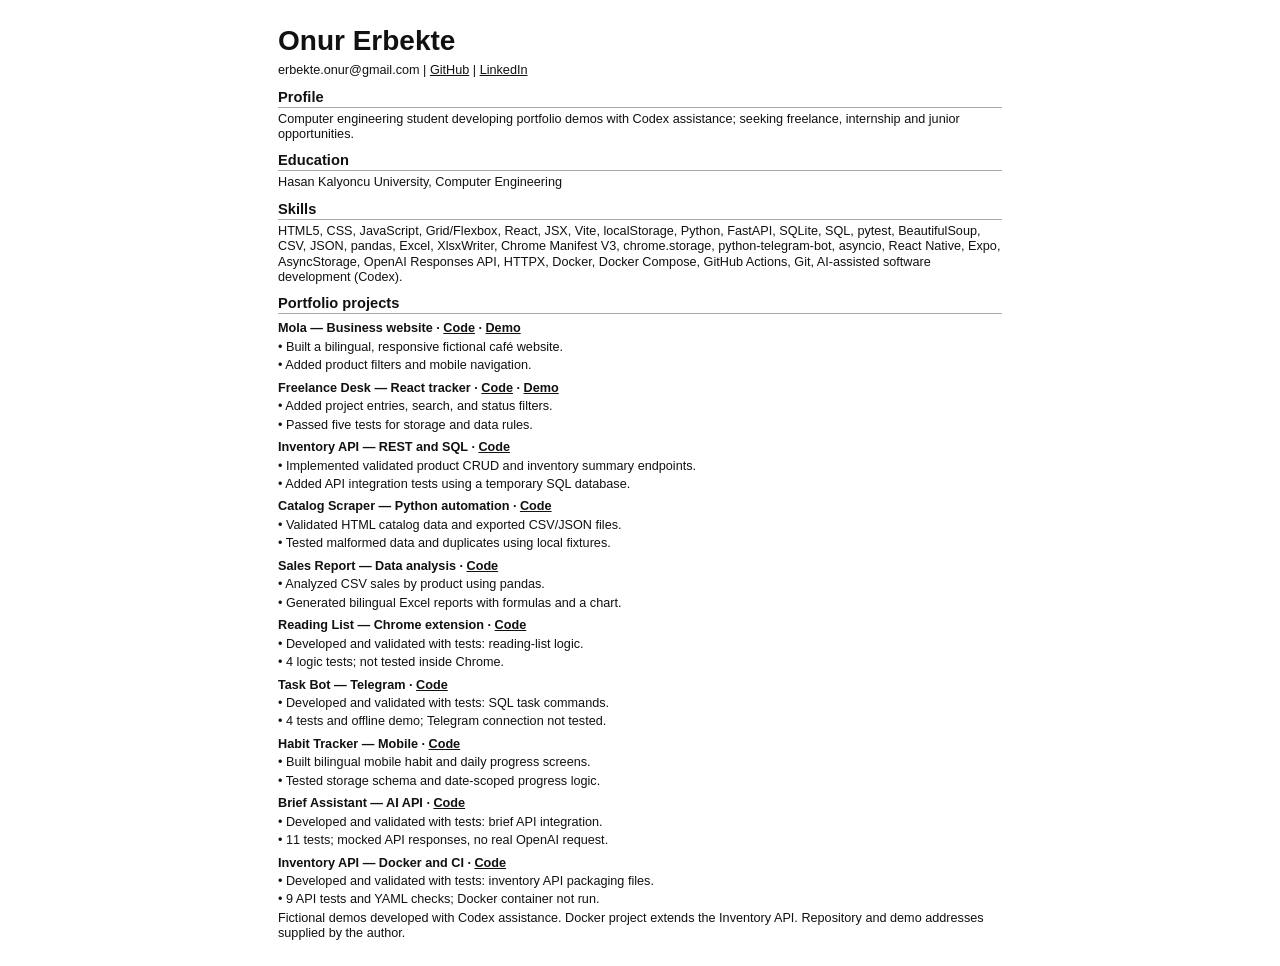
==== cv/cv_en.html @ b9afea11 "Add bilingual portfolio and linked CV files" ====
<!doctype html><html lang="en"><head><meta charset="utf-8"><meta name="viewport" content="width=device-width,initial-scale=1"><title>Onur Erbekte — CV</title><style>@page{size:A4;margin:12mm}*{box-sizing:border-box}body{max-width:760px;margin:24px auto;padding:0 18px;font:9.5pt/1.22 Arial,sans-serif;color:#111}h1{font-size:21pt;margin:0 0 5px}h2{font-size:11pt;border-bottom:1px solid #aaa;margin:10px 0 4px}h3{font-size:9.5pt;margin:7px 0 2px;break-after:avoid}p{margin:3px 0}a{color:inherit}.bullet{padding-left:10px;text-indent:-10px;break-inside:avoid}@media print{body{margin:0;padding:0}a{text-decoration:none}}</style></head><body><h1>Onur Erbekte</h1>
<p>erbekte.onur@gmail.com | <a href="https://github.com/onurerbekte">GitHub</a> | <a href="https://www.linkedin.com/in/onur-erbekte-239112419/">LinkedIn</a></p>
<h2>Profile</h2>
<p>Computer engineering student developing portfolio demos with Codex assistance; seeking freelance, internship and junior opportunities.</p>
<h2>Education</h2>
<p>Hasan Kalyoncu University, Computer Engineering</p>
<h2>Skills</h2>
<p>HTML5, CSS, JavaScript, Grid/Flexbox, React, JSX, Vite, localStorage, Python, FastAPI, SQLite, SQL, pytest, BeautifulSoup, CSV, JSON, pandas, Excel, XlsxWriter, Chrome Manifest V3, chrome.storage, python-telegram-bot, asyncio, React Native, Expo, AsyncStorage, OpenAI Responses API, HTTPX, Docker, Docker Compose, GitHub Actions, Git, AI-assisted software development (Codex).</p>
<h2>Portfolio projects</h2>
<h3>Mola — Business website · <a href="https://github.com/onurerbekte/mola-cafe-website">Code</a> · <a href="https://onurerbekte.github.io/mola-cafe-website/">Demo</a></h3>
<p class="bullet">• Built a bilingual, responsive fictional café website.</p>
<p class="bullet">• Added product filters and mobile navigation.</p>
<h3>Freelance Desk — React tracker · <a href="https://github.com/onurerbekte/freelance-tracker">Code</a> · <a href="https://onurerbekte.github.io/freelance-tracker/">Demo</a></h3>
<p class="bullet">• Added project entries, search, and status filters.</p>
<p class="bullet">• Passed five tests for storage and data rules.</p>
<h3>Inventory API — REST and SQL · <a href="https://github.com/onurerbekte/inventory-api">Code</a></h3>
<p class="bullet">• Implemented validated product CRUD and inventory summary endpoints.</p>
<p class="bullet">• Added API integration tests using a temporary SQL database.</p>
<h3>Catalog Scraper — Python automation · <a href="https://github.com/onurerbekte/catalog-scraper">Code</a></h3>
<p class="bullet">• Validated HTML catalog data and exported CSV/JSON files.</p>
<p class="bullet">• Tested malformed data and duplicates using local fixtures.</p>
<h3>Sales Report — Data analysis · <a href="https://github.com/onurerbekte/sales-report-automation">Code</a></h3>
<p class="bullet">• Analyzed CSV sales by product using pandas.</p>
<p class="bullet">• Generated bilingual Excel reports with formulas and a chart.</p>
<h3>Reading List — Chrome extension · <a href="https://github.com/onurerbekte/reading-list-extension">Code</a></h3>
<p class="bullet">• Developed and validated with tests: reading-list logic.</p>
<p class="bullet">• 4 logic tests; not tested inside Chrome.</p>
<h3>Task Bot — Telegram · <a href="https://github.com/onurerbekte/telegram-task-bot">Code</a></h3>
<p class="bullet">• Developed and validated with tests: SQL task commands.</p>
<p class="bullet">• 4 tests and offline demo; Telegram connection not tested.</p>
<h3>Habit Tracker — Mobile · <a href="https://github.com/onurerbekte/mobile-habit-tracker">Code</a></h3>
<p class="bullet">• Built bilingual mobile habit and daily progress screens.</p>
<p class="bullet">• Tested storage schema and date-scoped progress logic.</p>
<h3>Brief Assistant — AI API · <a href="https://github.com/onurerbekte/ai-brief-assistant">Code</a></h3>
<p class="bullet">• Developed and validated with tests: brief API integration.</p>
<p class="bullet">• 11 tests; mocked API responses, no real OpenAI request.</p>
<h3>Inventory API — Docker and CI · <a href="https://github.com/onurerbekte/inventory-api-docker">Code</a></h3>
<p class="bullet">• Developed and validated with tests: inventory API packaging files.</p>
<p class="bullet">• 9 API tests and YAML checks; Docker container not run.</p>
<p>Fictional demos developed with Codex assistance. Docker project extends the Inventory API. Repository and demo addresses supplied by the author.</p></body></html>
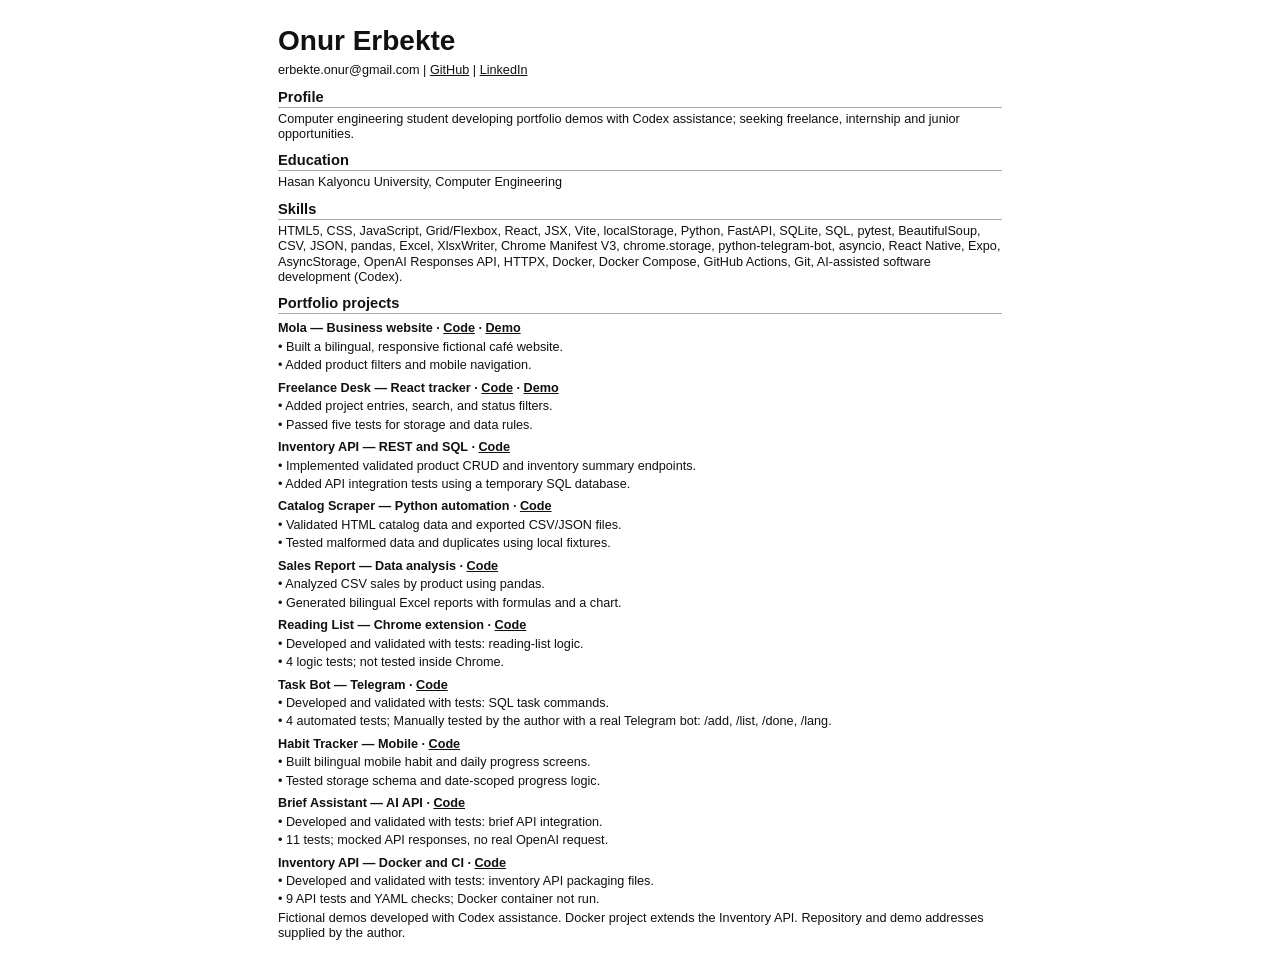
==== commit c4d78f5d: "Add bilingual portfolio and linked CV files" ====
--- a/cv/cv_en.html
+++ b/cv/cv_en.html
@@ -27,7 +27,7 @@
 <p class="bullet">• 4 logic tests; not tested inside Chrome.</p>
 <h3>Task Bot — Telegram · <a href="https://github.com/onurerbekte/telegram-task-bot">Code</a></h3>
 <p class="bullet">• Developed and validated with tests: SQL task commands.</p>
-<p class="bullet">• 4 tests and offline demo; Telegram connection not tested.</p>
+<p class="bullet">• 4 automated tests; Manually tested by the author with a real Telegram bot: /add, /list, /done, /lang.</p>
 <h3>Habit Tracker — Mobile · <a href="https://github.com/onurerbekte/mobile-habit-tracker">Code</a></h3>
 <p class="bullet">• Built bilingual mobile habit and daily progress screens.</p>
 <p class="bullet">• Tested storage schema and date-scoped progress logic.</p>
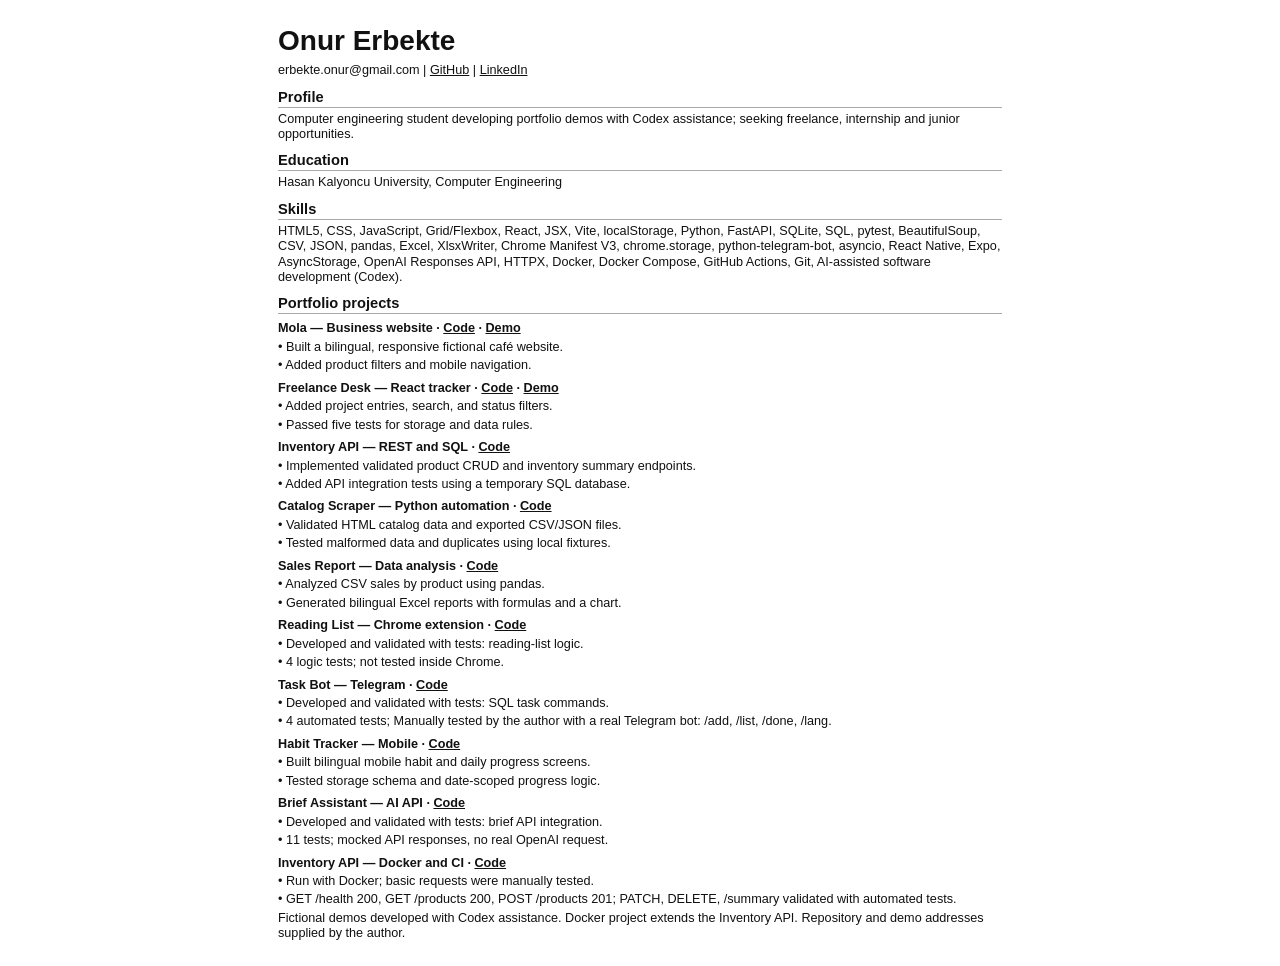
==== commit be0dfb7a: "Add bilingual portfolio and linked CV files" ====
--- a/cv/cv_en.html
+++ b/cv/cv_en.html
@@ -35,6 +35,6 @@
 <p class="bullet">• Developed and validated with tests: brief API integration.</p>
 <p class="bullet">• 11 tests; mocked API responses, no real OpenAI request.</p>
 <h3>Inventory API — Docker and CI · <a href="https://github.com/onurerbekte/inventory-api-docker">Code</a></h3>
-<p class="bullet">• Developed and validated with tests: inventory API packaging files.</p>
-<p class="bullet">• 9 API tests and YAML checks; Docker container not run.</p>
+<p class="bullet">• Run with Docker; basic requests were manually tested.</p>
+<p class="bullet">• GET /health 200, GET /products 200, POST /products 201; PATCH, DELETE, /summary validated with automated tests.</p>
 <p>Fictional demos developed with Codex assistance. Docker project extends the Inventory API. Repository and demo addresses supplied by the author.</p></body></html>
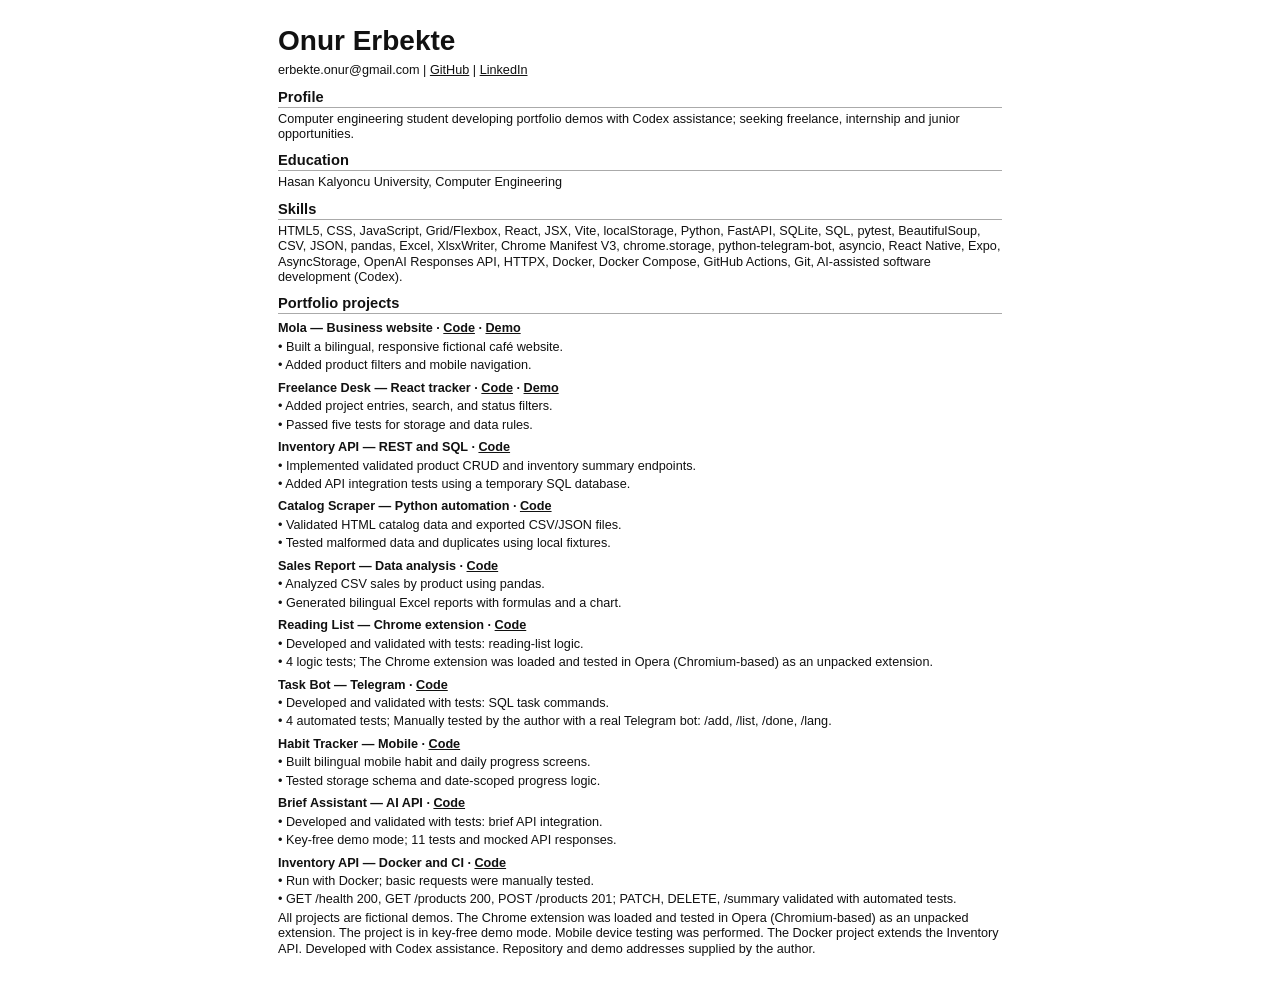
==== commit afc72674: "Add bilingual portfolio and linked CV files" ====
--- a/cv/cv_en.html
+++ b/cv/cv_en.html
@@ -24,7 +24,7 @@
 <p class="bullet">• Generated bilingual Excel reports with formulas and a chart.</p>
 <h3>Reading List — Chrome extension · <a href="https://github.com/onurerbekte/reading-list-extension">Code</a></h3>
 <p class="bullet">• Developed and validated with tests: reading-list logic.</p>
-<p class="bullet">• 4 logic tests; not tested inside Chrome.</p>
+<p class="bullet">• 4 logic tests; The Chrome extension was loaded and tested in Opera (Chromium-based) as an unpacked extension.</p>
 <h3>Task Bot — Telegram · <a href="https://github.com/onurerbekte/telegram-task-bot">Code</a></h3>
 <p class="bullet">• Developed and validated with tests: SQL task commands.</p>
 <p class="bullet">• 4 automated tests; Manually tested by the author with a real Telegram bot: /add, /list, /done, /lang.</p>
@@ -33,8 +33,8 @@
 <p class="bullet">• Tested storage schema and date-scoped progress logic.</p>
 <h3>Brief Assistant — AI API · <a href="https://github.com/onurerbekte/ai-brief-assistant">Code</a></h3>
 <p class="bullet">• Developed and validated with tests: brief API integration.</p>
-<p class="bullet">• 11 tests; mocked API responses, no real OpenAI request.</p>
+<p class="bullet">• Key-free demo mode; 11 tests and mocked API responses.</p>
 <h3>Inventory API — Docker and CI · <a href="https://github.com/onurerbekte/inventory-api-docker">Code</a></h3>
 <p class="bullet">• Run with Docker; basic requests were manually tested.</p>
 <p class="bullet">• GET /health 200, GET /products 200, POST /products 201; PATCH, DELETE, /summary validated with automated tests.</p>
-<p>Fictional demos developed with Codex assistance. Docker project extends the Inventory API. Repository and demo addresses supplied by the author.</p></body></html>+<p>All projects are fictional demos. The Chrome extension was loaded and tested in Opera (Chromium-based) as an unpacked extension. The project is in key-free demo mode. Mobile device testing was performed. The Docker project extends the Inventory API. Developed with Codex assistance. Repository and demo addresses supplied by the author.</p></body></html>
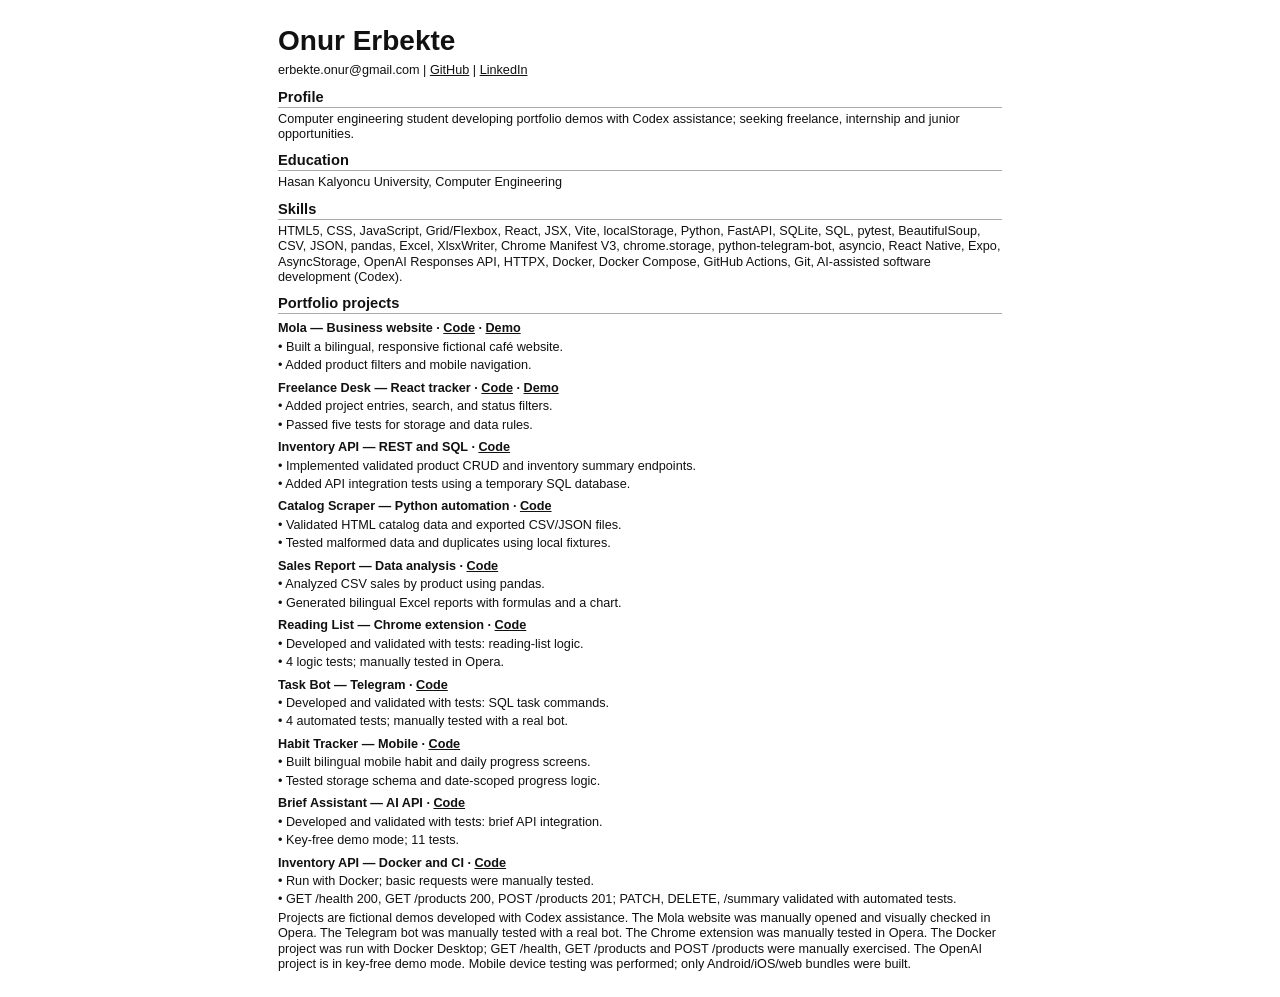
==== commit 5c1cac51: "Add bilingual portfolio and linked CV files" ====
--- a/cv/cv_en.html
+++ b/cv/cv_en.html
@@ -19,22 +19,22 @@
 <h3>Catalog Scraper — Python automation · <a href="https://github.com/onurerbekte/catalog-scraper">Code</a></h3>
 <p class="bullet">• Validated HTML catalog data and exported CSV/JSON files.</p>
 <p class="bullet">• Tested malformed data and duplicates using local fixtures.</p>
-<h3>Sales Report — Data analysis · <a href="https://github.com/onurerbekte/sales-report-automation">Code</a></h3>
+<h3>Sales Report — Data analysis · <a href="https://github.com/onurerbekte/sales-report">Code</a></h3>
 <p class="bullet">• Analyzed CSV sales by product using pandas.</p>
 <p class="bullet">• Generated bilingual Excel reports with formulas and a chart.</p>
 <h3>Reading List — Chrome extension · <a href="https://github.com/onurerbekte/reading-list-extension">Code</a></h3>
 <p class="bullet">• Developed and validated with tests: reading-list logic.</p>
-<p class="bullet">• 4 logic tests; The Chrome extension was loaded and tested in Opera (Chromium-based) as an unpacked extension.</p>
+<p class="bullet">• 4 logic tests; manually tested in Opera.</p>
 <h3>Task Bot — Telegram · <a href="https://github.com/onurerbekte/telegram-task-bot">Code</a></h3>
 <p class="bullet">• Developed and validated with tests: SQL task commands.</p>
-<p class="bullet">• 4 automated tests; Manually tested by the author with a real Telegram bot: /add, /list, /done, /lang.</p>
-<h3>Habit Tracker — Mobile · <a href="https://github.com/onurerbekte/mobile-habit-tracker">Code</a></h3>
+<p class="bullet">• 4 automated tests; manually tested with a real bot.</p>
+<h3>Habit Tracker — Mobile · <a href="https://github.com/onurerbekte/habit-tracker-mobile">Code</a></h3>
 <p class="bullet">• Built bilingual mobile habit and daily progress screens.</p>
 <p class="bullet">• Tested storage schema and date-scoped progress logic.</p>
 <h3>Brief Assistant — AI API · <a href="https://github.com/onurerbekte/ai-brief-assistant">Code</a></h3>
 <p class="bullet">• Developed and validated with tests: brief API integration.</p>
-<p class="bullet">• Key-free demo mode; 11 tests and mocked API responses.</p>
-<h3>Inventory API — Docker and CI · <a href="https://github.com/onurerbekte/inventory-api-docker">Code</a></h3>
+<p class="bullet">• Key-free demo mode; 11 tests.</p>
+<h3>Inventory API — Docker and CI · <a href="https://github.com/onurerbekte/api-docker">Code</a></h3>
 <p class="bullet">• Run with Docker; basic requests were manually tested.</p>
 <p class="bullet">• GET /health 200, GET /products 200, POST /products 201; PATCH, DELETE, /summary validated with automated tests.</p>
-<p>All projects are fictional demos. The Chrome extension was loaded and tested in Opera (Chromium-based) as an unpacked extension. The project is in key-free demo mode. Mobile device testing was performed. The Docker project extends the Inventory API. Developed with Codex assistance. Repository and demo addresses supplied by the author.</p></body></html>+<p>Projects are fictional demos developed with Codex assistance. The Mola website was manually opened and visually checked in Opera. The Telegram bot was manually tested with a real bot. The Chrome extension was manually tested in Opera. The Docker project was run with Docker Desktop; GET /health, GET /products and POST /products were manually exercised. The OpenAI project is in key-free demo mode. Mobile device testing was performed; only Android/iOS/web bundles were built.</p></body></html>
